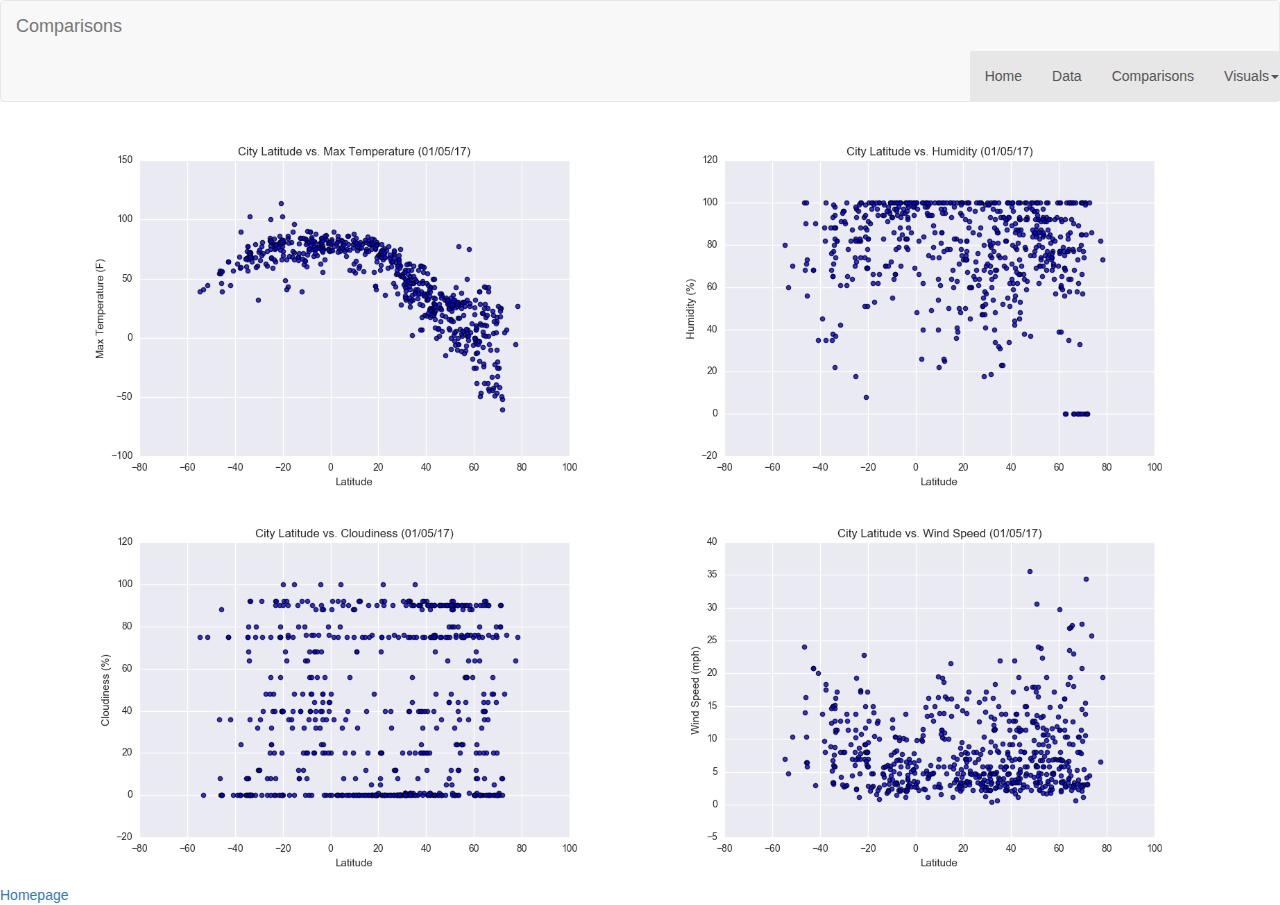
==== LatComparisons.html @ e0fdfe94 "Removed Bio Added Week 12 Homework" ====
<!DOCTYPE html>
<html lang="en-us">
<head>
    <meta charset="UTF-8">
    <title>Latitude</title>
    <link rel="stylesheet" href="https://maxcdn.bootstrapcdn.com/bootstrap/3.3.7/css/bootstrap.min.css" integrity="sha384-BVYiiSIFeK1dGmJRAkycuHAHRg32OmUcww7on3RYdg4Va+PmSTsz/K68vbdEjh4u" crossorigin="anonymous">
    <link rel="stylesheet" href="style.css">
    <script src="https://ajax.googleapis.com/ajax/libs/jquery/3.3.1/jquery.min.js"></script>
    <script src="https://maxcdn.bootstrapcdn.com/bootstrap/3.3.7/js/bootstrap.min.js"></script>
</head>
<body>
    <nav class="navbar navbar-default">
        <div class="container-fluid">
            <a class="navbar-brand" href="LatComparisons.html">Comparisons</a>
        </div>
        <ul class="nav navbar-nav navbar-right">
            <li class="active"><a href="LatLanding.html">Home</a></li>
            <li class="active"><a href="LatData.html">Data</a></li>
            <li class="active"><a href="LatComparisons.html">Comparisons</a></li>
            <li class="active" class="dropdown"><a class="dropdown-toggle" data-toggle="dropdown" href="#">Visuals<span class="caret"></span></a>
                <ul class="dropdown-menu">
                    <li><a href="LatVisual1.html">Latitude vs. Max Temp</a></li>
                    <li><a href="LatVisual2.html">Latitude vs. Humidity</a></li>
                    <li><a href="LatVisual3.html">Latitude vs. Cloudiness</a></li>
                    <li><a href="LatVisual4.html">Latitude vs. Wind Speed</a></li>
                </ul>
            </li>
        </ul>
    </nav>
    <div class="container">
        <div class="row">
            <div class="col-md-6">
                <img src="Resources/assets/images/Fig1.png" alt="City Latitude vs. Max Temperature (01/05/17)" width="100%">
            </div>
            <div class="col-md-6">
                <img src="Resources/assets/images/Fig2.png" alt="City Latitude vs. Humidity (01/05/17)" width="100%">
            </div>
        </div>
        <div class="row">
            <div class="col-md-6">
                <img src="Resources/assets/images/Fig3.png" alt="City Latitude vs. Cloudiness (01/05/17)" width="100%">
            </div>
            <div class="col-md-6">
                <img src="Resources/assets/images/Fig4.png" alt="City Latitude vs. Wind Speed (01/05/17)" width="100%">
            </div>
        </div>
    </div>
    <a href="LatLanding.html">Homepage</a>
</body>
</html>
---- style.css ----
.Navbar {
    color: red;
    background-color: purple;
}

.button {
    background-color: purple;
    border: 2px solid red;
    color: red;
    padding: 20px;

    text-align: center;
    text-decoration: none;
    display: inline-block;
    margin: none;
    font-size: 24px;
}

.title-color {
    color: red
}
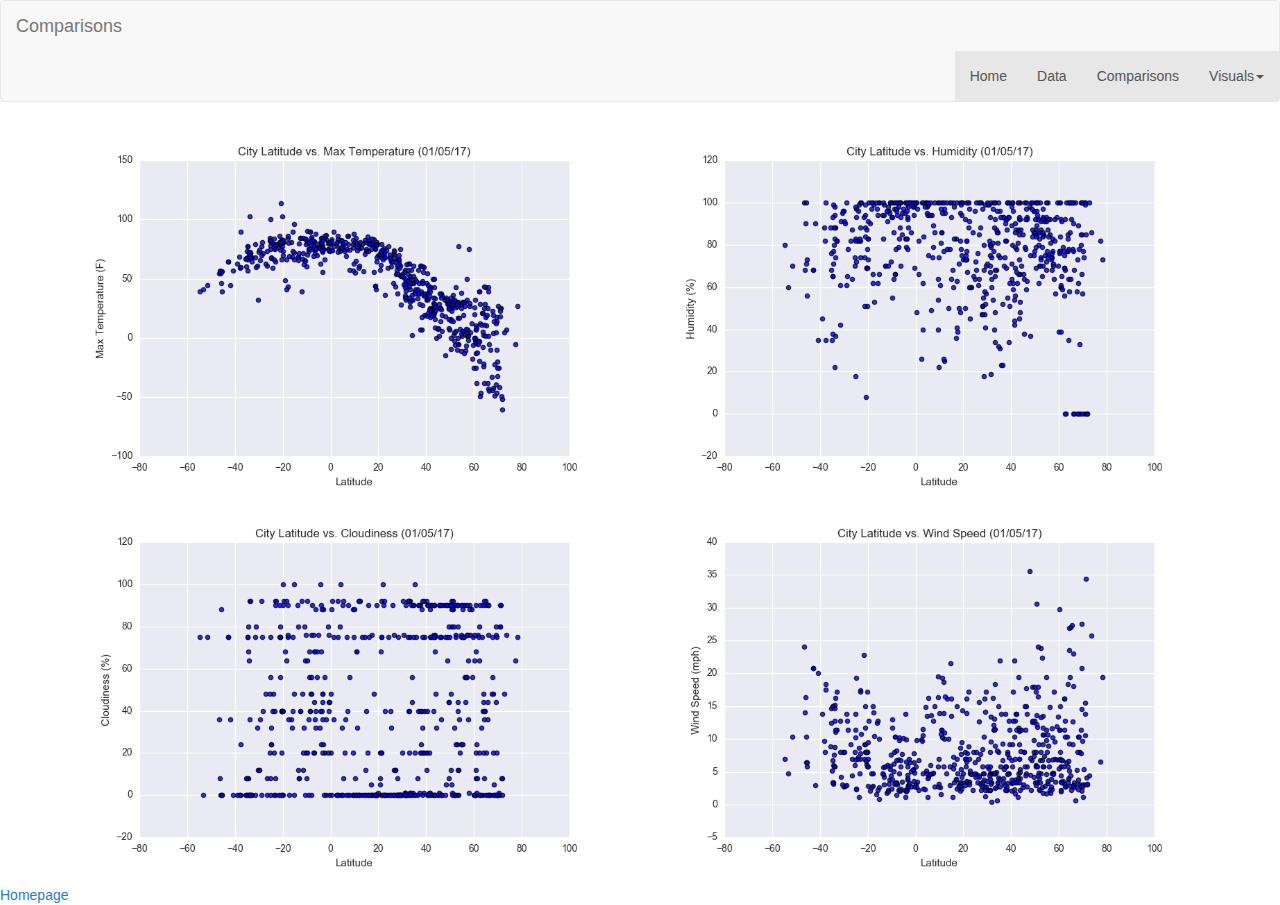
==== commit c5c49346: "Updates to landing page, and final adjustments." ====
--- a/LatComparisons.html
+++ b/LatComparisons.html
@@ -14,10 +14,10 @@
             <a class="navbar-brand" href="LatComparisons.html">Comparisons</a>
         </div>
         <ul class="nav navbar-nav navbar-right">
-            <li class="active"><a href="LatLanding.html">Home</a></li>
+            <li class="active"><a href="index.html">Home</a></li>
             <li class="active"><a href="LatData.html">Data</a></li>
             <li class="active"><a href="LatComparisons.html">Comparisons</a></li>
-            <li class="active" class="dropdown"><a class="dropdown-toggle" data-toggle="dropdown" href="#">Visuals<span class="caret"></span></a>
+            <li class="active pad" class="dropdown"><a class="dropdown-toggle" data-toggle="dropdown" href="#">Visuals<span class="caret"></span></a>
                 <ul class="dropdown-menu">
                     <li><a href="LatVisual1.html">Latitude vs. Max Temp</a></li>
                     <li><a href="LatVisual2.html">Latitude vs. Humidity</a></li>
@@ -45,6 +45,6 @@
             </div>
         </div>
     </div>
-    <a href="LatLanding.html">Homepage</a>
+    <a href="index.html">Homepage</a>
 </body>
 </html>--- a/style.css
+++ b/style.css
@@ -1,21 +1,13 @@
-.Navbar {
-    color: red;
-    background-color: purple;
+.pad {
+    padding-right: 15px;
 }
 
-.button {
-    background-color: purple;
-    border: 2px solid red;
-    color: red;
+.par {
     padding: 20px;
-
-    text-align: center;
-    text-decoration: none;
-    display: inline-block;
-    margin: none;
-    font-size: 24px;
 }
 
-.title-color {
-    color: red
+.vis {
+    display: block;
+    margin-left: auto;
+    margin-right: auto;
 }